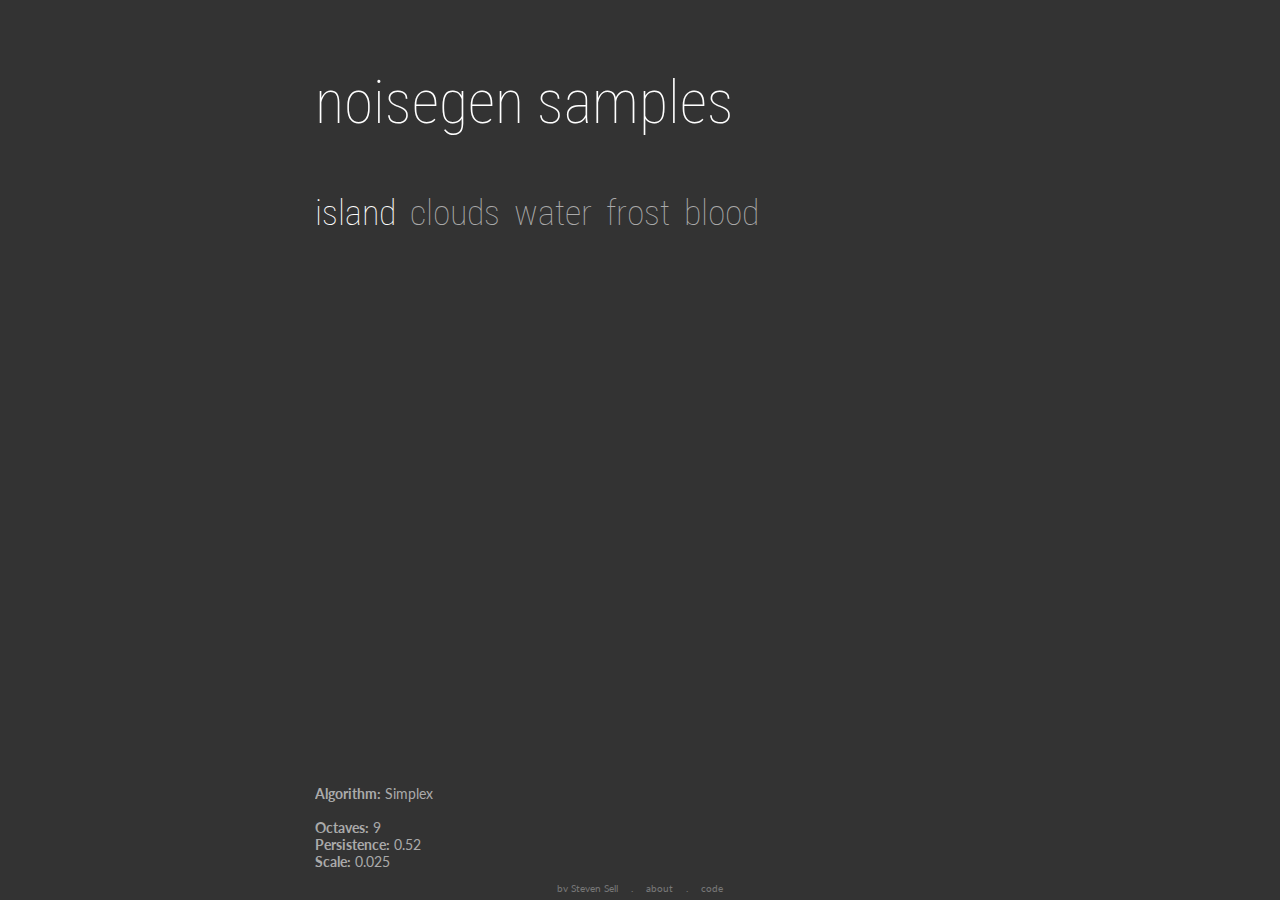
==== samples.html @ 19ce5485 "Added samples and about" ====
<html>
<head>
    <title>noisegen</title>

    <link rel="stylesheet" href="https://fonts.googleapis.com/css?family=Lato">
    <link rel="stylesheet" href="https://fonts.googleapis.com/css?family=Roboto+Condensed:300">
    <link rel="stylesheet" href="styles/noisegen.css">
    <link rel="stylesheet" href="styles/samples.css">

    <script src="https://ajax.googleapis.com/ajax/libs/jquery/3.1.1/jquery.min.js"></script>
    <script src="scripts/noise_samples.js"></script>

</head>
<body>
    <div id="holder">
        <div id="contents" style="overflow: auto;">
            <div class="blockotext">
                <div class="bigtext">noisegen samples</div> 
                
                <br/><br/>

                <span id="title_0" class="sample_title sample_title_active">island</span>
                <span id="title_1" class="sample_title sample_title_inactive">clouds</span>
                <span id="title_2" class="sample_title sample_title_inactive">water</span>
                <span id="title_3" class="sample_title sample_title_inactive">frost</span>
                <span id="title_4" class="sample_title sample_title_inactive">blood</span>

                <div id="sample_0" class="sample_box sample_active">
                    <div style="width: 512px; height: 512px; background-image: url('media/noise_island.png');"></div>

                    <br/><br/>

                    <b>Algorithm:</b> Simplex

                    <br/><br/>

                    <b>Octaves:</b> 9 <br/>
                    <b>Persistence:</b> 0.52 <br/>
                    <b>Scale:</b> 0.025

                    <br/><br/>

                    <b>Palette:</b> <input class="palette_sample" value="0,69,131,239,Solid;134,85,143,243,Solid;167,211,200,139,Solid;170,145,200,126,Solid;">
                </div>

                <div id="sample_1" class="sample_box sample_inactive">
                    <div style="width: 512px; height: 512px; background-image: url('media/noise_clouds.png');"></div>

                    <br/><br/>

                    <b>Algorithm:</b> Perlin

                    <br/><br/>

                    <b>Octaves:</b> 6 <br/>
                    <b>Persistence:</b> 0.6 <br/>
                    <b>Scale:</b> 0.02

                    <br/><br/>

                    <b>Palette:</b> <input class="palette_sample" value="0,85,167,230,Smooth RGB;88,85,167,230,Smooth RGB;133,222,238,253,Smooth RGB;151,222,238,253,Smooth RGB;236,253,253,253,Smooth RGB;">
                </div>

                <div id="sample_2" class="sample_box sample_inactive">
                    <div style="width: 512px; height: 512px; background-image: url('media/noise_water.png');"></div>

                    <br/><br/>

                    <b>Algorithm:</b> Worley

                    <br/><br/>

                    <b>Region Dimensions:</b> 128 <br/>
                    <b>N Closest Points:</b> 1 <br/>
                    <b>Density Mean:</b> 3 <br/>
                    <b>Density Deviations:</b> 1

                    <br/><br/>

                    <b>Palette:</b> <input class="palette_sample" value="0,58,111,232,Smooth RGB;231,76,177,255,Solid;">
                </div>

                <div id="sample_3" class="sample_box sample_inactive">
                    <div style="width: 512px; height: 512px; background-image: url('media/noise_frosty.png');"></div>

                    <br/><br/>

                    <b>Algorithm:</b> Worley

                    <br/><br/>

                    <b>Region Dimensions:</b> 64 <br/>
                    <b>N Closest Points:</b> 5 <br/>
                    <b>Density Mean:</b> 1 <br/>
                    <b>Density Deviations:</b> 1

                    <br/><br/>

                    <b>Palette:</b> <input class="palette_sample" value="0,60,115,183,Smooth RGB;107,149,206,255,Smooth RGB;171,197,224,247,Smooth RGB;238,255,255,255,Smooth RGB;">
                </div>

                <div id="sample_4" class="sample_box sample_inactive">
                    <div style="width: 512px; height: 512px; background-image: url('media/noise_blood.png');"></div>

                    <br/><br/>

                    <b>Algorithm:</b> Worley

                    <br/><br/>

                    <b>Region Dimensions:</b> 128 <br/>
                    <b>N Closest Points:</b> 1 <br/>
                    <b>Density Mean:</b> 5 <br/>
                    <b>Density Deviations:</b> 1

                    <br/><br/>

                    <b>Palette:</b> <input class="palette_sample" value="0,136,50,30,Smooth RGB;24,159,67,46,Smooth RGB;64,228,67,31,Smooth RGB;109,35,35,35,Smooth RGB;155,0,0,0,Smooth RGB;">
                </div>
            </div>
        </div> <!-- Contents -->

        <div id="footer">
            <span class="footer_span selective_link">by <a href="http://www.vertexfragment.com/">Steven Sell</a></span> . <span class="footer_span selective_link"><a href="about.html">about</a></span> . <span class="footer_span selective_link"><a href="https://github.com/ssell/noisegen">code</a></span></span>
        </div>
    </div> <!-- Holder -->
</body>
</html>
---- styles/noisegen.css ----
html,body
{
    color: #AAA;
    background-color: #333;
    font-family: 'Lato', sans-serif;
    font-size: 14px;

    overflow: hidden;
}

a 
{
    text-decoration: none;
    color: #CCFFCC;
}

label 
{
    display: block;
    padding-left: 15px;
    text-indent: -15px;
}

.noise_property_value
{
    position: absolute;

    margin-left: 5px;

    background-color: transparent;

    color: #AAA;
    font-family: 'Lato', sans-serif;
    font-size: 14px;

    border: 0;

    width: 50px;
}

#holder{
    min-height: 100%;
    position: relative;
}

#contents
{
    position: absolute;

    left: 1%;
    top: 1%;
    right: 1%;
    bottom: 1%;

    width: 98%;
    height: 98%;

    overflow: hidden;
}

#footer
{
    font-size: 10px;
    color: #777;

    height: 10px; 
    width: 100%;
    position: absolute;
    left: 0;
    bottom: 0; 

    text-align: center;
}

.footer_span 
{
    padding-left: 10px;
    padding-right: 10px;
}

.selective_link a 
{
    color: #777;
}

.selective_link a:hover 
{
    color: #CCFFCC;
}

#surface_container
{
    right: 50%;
    bottom: 50%;
    transform: translate(50%,50%);
    position: absolute;
}

#surface
{

}

#control_panel
{
    position: absolute;

    height: 98%;

    left: 1%;
    top: 1%;

    z-index: 1;

    width: 367px;

    overflow: auto;
    padding-right: 17px;
}

#progress_bar
{
    width: 0%;
    height: 3px;

    background-color: #6EFC8A;
}

#progress_bar_title 
{
    position: absolute;
    z-index: 1;
    text-align: center;
    width: 100%;
    margin-top: -7px;

    color: #FFFFFF;
    text-shadow: -1px -1px 0 #000, 1px -1px 0 #000, -1px 1px 0 #000, 1px 1px 0 #000;  

}

.ui_category
{
    width: 330px;

    background-color: rgb(28, 28, 28);
    border: 0px solid #111111;

    margin-bottom: 5px;
    padding: 10px;
}

.category_title
{
    width: 100%;
    border-bottom: 1px solid #555;
    margin-bottom: 20px;
    font-size: 16px;
}

.ui_holder
{
    text-align: center;
    margin-bottom: 15px;
}

.ui_title
{
    color: #CCC;
    font-weight: bold;
    margin-bottom: 5px;
}

.ui_element
{
    display: inline-block;

    width: 220px;

    margin-left: 15px;
    margin-right: 15px;

    background-color: #CCC;
    border: 0px solid black;

    padding: 2px;
}

.ui_checkbox 
{
    padding: 0;
    margin: 0;
    margin-right: 5px;
    top: -1px;

    vertical-align: bottom;
    position: relative;
}

.big_button
{
    background-color: #CCC;
    border: 1px solid #333;
    border-radius: 5px;

    width: 100px;
    height: 25px;
    margin-top: 15px;
}

.big_button:hover
{
    background-color: #DDD;
    cursor: pointer;
}

.normal_button
{
    width: 25%;

    background-color: #CCC;
    border: 1px solid #333;
    border-radius: 5px;
}

.normal_button:hover
{
    background-color: #DDD;
    cursor: pointer;
}

.color_button_selected
{
    background-color: #CCFFCC;
}

.color_button_selected:hover
{
    background-color: #DDFFDD;
    cursor: pointer;
}

.noise_property_value
{
    display: inline-block;
}

.hidden 
{
    display: none;
}

.multi_scaler 
{
    width: 90%;
    height: 5px;
}

.ui_table
{
    table-layout: fixed;
    width: 100%;
}

input[type="range"]
{
    display: inline-block;

    width: 90%;

    -webkit-appearance: none;
    -moz-apperance: none;

    background-color: #CCCCCC;
    height: 10px;

    border: 0px solid black;
}

input[type=range]:focus 
{
  outline: none;
}

input[type='range']::-webkit-slider-thumb 
{
    -webkit-appearance: none !important;

    background-color: #FFFFFF;
    border: 1px solid #333333;

    height: 16px;
    width: 5px;

    cursor: pointer;
}

input[type=range]::-moz-range-thumb
{
    -webkit-appearance: none !important;

    background-color: #FFFFFF;
    border: 1px solid #333333;
    border-radius: 1px;

    height: 16px;
    width: 3px;

    cursor: pointer;
}

input[type=range]::-ms-thumb
{
    -webkit-appearance: none !important;

    background-color: #FFFFFF;
    border: 1px solid #333333;

    height: 16px;
    width: 5px;

    cursor: pointer;
}

input[type=range]::-moz-range-track 
{
    background-color: #CCCCCC;
}

td 
{ 
    word-wrap: break-word; 
}

/* Remove the up/down arrows from the 'number' input fields */

input[type=number]::-webkit-inner-spin-button, input[type=number]::-webkit-outer-spin-button 
{ 
    -webkit-appearance: none;
    -moz-appearance: none;
    appearance: none;
    margin: 0; 
}

input[type=number] 
{
    -moz-appearance:textfield;
}

.information 
{
    float: right;
    font-size: 11px;
    color: #888;
    cursor: pointer;
    padding-left: 5px;
}

.information:hover 
{
    color: #CCFFCC;
}

.blockotext 
{
    width: 650px;
    margin: 0 auto;
    margin-top: 50px;
}

.bigtext 
{
    font-family: 'Roboto Condensed', sans-serif;
    font-size: 60px;
    font-weight: 100;
    color: #fff;

    padding-bottom: 20px;
}
---- styles/samples.css ----
.sample_title 
{
    font-family: 'Roboto Condensed', sans-serif;
    font-size: 36px;
    font-weight: 100;
    color: #fff;

    padding-right: 10px;
}

.sample_title_inactive
{
    color: #AAA;
    cursor: pointer;
}

.sample_title_inactive:hover
{
    color: #CCFFCC;
}

.sample_box 
{
    overflow: auto;
    padding-top: 5px;
}

.sample_inactive 
{
    display: none;
}

.palette_sample
{
    display: inline-block;
    font-family: Consolas, monospace;

    background-color: transparent;
    border: 0;

    margin-left: 5px;
    width: 80%;
    color: #AAA;
}

.palette_sample:focus 
{
    outline: none;
}
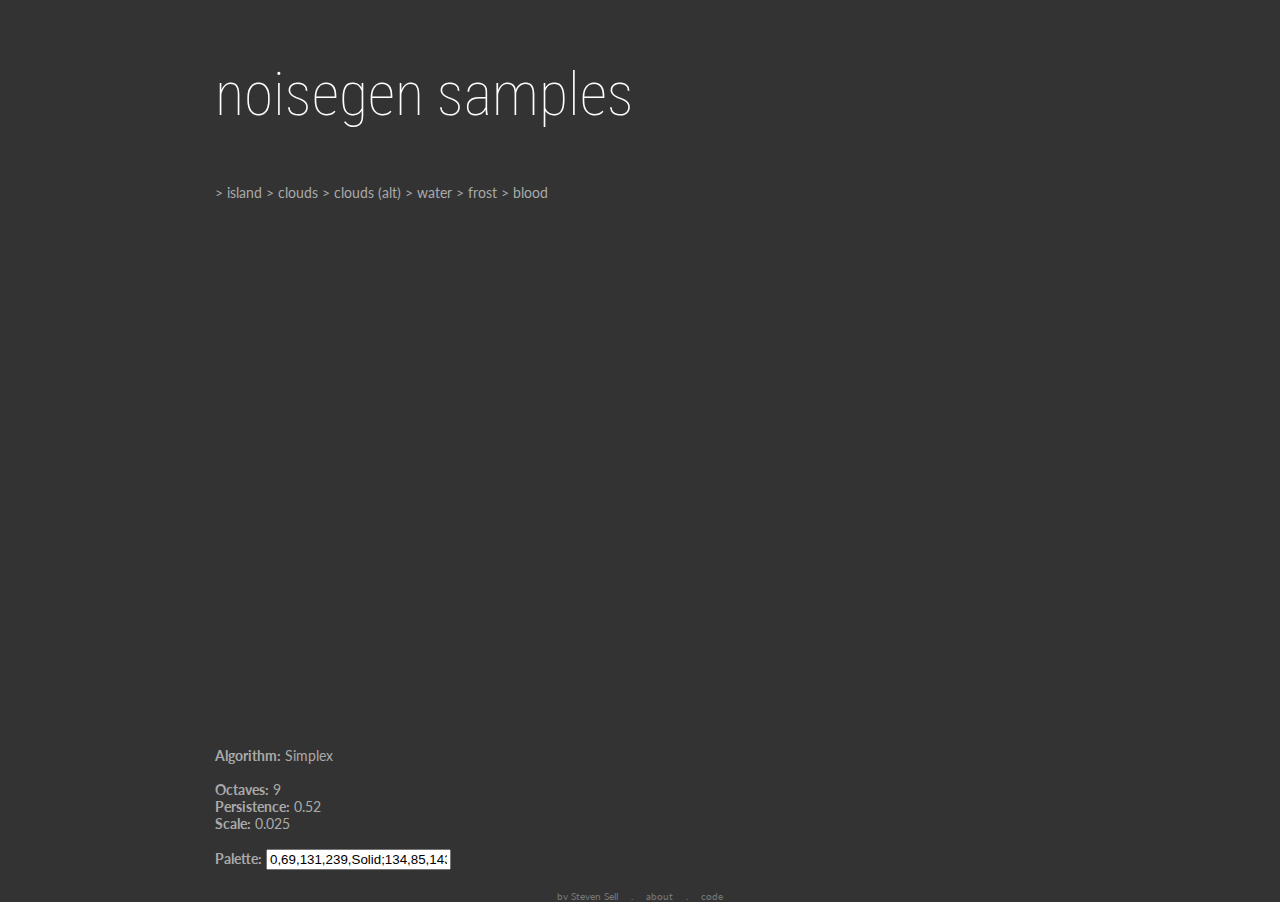
==== commit 2c6e5ab2: "Adding new cloud sample" ====
--- a/samples.html
+++ b/samples.html
@@ -1,14 +1,15 @@
-<html>
+<DOCTYPE html>
 <head>
+    <meta http-equiv="content-type" content="text/html; charset=utf-8" />
     <title>noisegen</title>
 
     <link rel="stylesheet" href="https://fonts.googleapis.com/css?family=Lato">
     <link rel="stylesheet" href="https://fonts.googleapis.com/css?family=Roboto+Condensed:300">
-    <link rel="stylesheet" href="styles/noisegen.css">
-    <link rel="stylesheet" href="styles/samples.css">
+    <link rel="stylesheet" href="min/styles/noisegen.min.css">
+    <link rel="stylesheet" href="min/styles/samples.min.css">
 
     <script src="https://ajax.googleapis.com/ajax/libs/jquery/3.1.1/jquery.min.js"></script>
-    <script src="scripts/noise_samples.js"></script>
+    <script src="min/scripts/noise_samples.min.js"></script>
 
 </head>
 <body>
@@ -19,11 +20,12 @@
                 
                 <br/><br/>
 
-                <span id="title_0" class="sample_title sample_title_active">island</span>
-                <span id="title_1" class="sample_title sample_title_inactive">clouds</span>
-                <span id="title_2" class="sample_title sample_title_inactive">water</span>
-                <span id="title_3" class="sample_title sample_title_inactive">frost</span>
-                <span id="title_4" class="sample_title sample_title_inactive">blood</span>
+                <span id="title_0" class="sample_title sample_title_active">> island</span>
+                <span id="title_1" class="sample_title sample_title_inactive">> clouds</span>
+                <span id="title_5" class="sample_title sample_title_inactive">> clouds (alt)</span>
+                <span id="title_2" class="sample_title sample_title_inactive">> water</span>
+                <span id="title_3" class="sample_title sample_title_inactive">> frost</span>
+                <span id="title_4" class="sample_title sample_title_inactive">> blood</span>
 
                 <div id="sample_0" class="sample_box sample_active">
                     <div style="width: 512px; height: 512px; background-image: url('media/noise_island.png');"></div>
@@ -59,6 +61,24 @@
                     <br/><br/>
 
                     <b>Palette:</b> <input class="palette_sample" value="0,85,167,230,Smooth RGB;88,85,167,230,Smooth RGB;133,222,238,253,Smooth RGB;151,222,238,253,Smooth RGB;236,253,253,253,Smooth RGB;">
+                </div>
+
+                <div id="sample_5" class="sample_box sample_inactive">
+                    <div style="width: 512px; height: 512px; background-image: url('media/noise_clouds2.png');"></div>
+
+                    <br/><br/>
+
+                    <b>Algorithm:</b> Perlin
+
+                    <br/><br/>
+
+                    <b>Octaves:</b> 6 <br/>
+                    <b>Persistence:</b> 0.6 <br/>
+                    <b>Scale:</b> 0.02
+
+                    <br/><br/>
+
+                    <b>Palette:</b> <input class="palette_sample" value="0,78,151,207,Smooth RGB;88,85,167,230,Smooth RGB;128,85,167,230,Smooth RGB;143,255,255,255,Smooth RGB;163,222,238,253,Smooth RGB;236,233,233,233,Smooth RGB;">
                 </div>
 
                 <div id="sample_2" class="sample_box sample_inactive">
--- a/min/styles/noisegen.min.css
+++ b/min/styles/noisegen.min.css
@@ -0,0 +1 @@
+html,body{height:100%;margin:0;padding:0;color:#AAA;background-color:#333;font-family:'Lato',sans-serif;font-size:14px;overflow:hidden}a{text-decoration:none;color:#CFC}label{display:block;padding-left:15px;text-indent:-15px}.noise_property_value{position:absolute;margin-left:5px;background-color:transparent;color:#AAA;font-family:'Lato',sans-serif;font-size:14px;border:0;width:50px}#holder{min-height:100%;position:relative}#contents{position:absolute;left:1%;top:1%;right:1%;bottom:1%;width:98%;height:98%;overflow:hidden}#footer{font-size:10px;color:#777;height:10px;width:100%;position:absolute;left:0;bottom:0;text-align:center}.footer_span{padding-left:10px;padding-right:10px}.selective_link a{color:#777}.selective_link a:hover{color:#CFC}#surface_container{right:50%;bottom:50%;transform:translate(50%,50%);position:absolute}#control_panel{position:absolute;height:98%;left:1%;top:1%;z-index:1;width:367px;overflow:auto;padding-right:17px}#progress_bar{width:0%;height:3px;background-color:#6EFC8A}#progress_bar_title{position:absolute;z-index:1;text-align:center;width:100%;margin-top:-7px;color:#FFF;text-shadow:-1px -1px 0 #000,1px -1px 0 #000,-1px 1px 0 #000,1px 1px 0 #000}.ui_category{width:330px;background-color:rgb(28,28,28);border:0 solid #111;margin-bottom:5px;padding:10px}.category_title{width:100%;font-size:16px}.ui_holder{text-align:center;margin-bottom:15px}.ui_title{color:#CCC;font-weight:700;margin-bottom:5px}.ui_element{display:inline-block;width:220px;margin-left:15px;margin-right:15px;background-color:#CCC;border:0 solid black;padding:2px}.ui_checkbox{padding:0;margin:0;margin-right:5px;top:-1px;vertical-align:bottom;position:relative}.big_button{background-color:#CCC;border:1px solid #333;border-radius:5px;width:100px;height:25px;margin-top:15px}.big_button:hover{background-color:#DDD;cursor:pointer}.normal_button{width:25%;background-color:#CCC;border:1px solid #333;border-radius:5px}.normal_button:hover{background-color:#DDD;cursor:pointer}.color_button_selected{background-color:#CFC}.color_button_selected:hover{background-color:#DFD;cursor:pointer}.noise_property_value{display:inline-block}.hidden{display:none}.multi_scaler{width:90%;height:5px}.ui_table{table-layout:fixed;width:100%}input[type="range"]{display:inline-block;width:90%;-webkit-appearance:none;-moz-apperance:none;background-color:#CCC;height:10px;border:0 solid black}input[type=range]:focus{outline:none}input[type='range']::-webkit-slider-thumb{-webkit-appearance:none!important;background-color:#FFF;border:1px solid #333;height:16px;width:5px;cursor:pointer}input[type=range]::-moz-range-thumb{-webkit-appearance:none!important;background-color:#FFF;border:1px solid #333;border-radius:1px;height:16px;width:3px;cursor:pointer}input[type=range]::-ms-thumb{-webkit-appearance:none!important;background-color:#FFF;border:1px solid #333;height:16px;width:5px;cursor:pointer}input[type=range]::-moz-range-track{background-color:#CCC}td{word-wrap:break-word}input[type=number]::-webkit-inner-spin-button,input[type=number]::-webkit-outer-spin-button{-webkit-appearance:none;-moz-appearance:none;appearance:none;margin:0}input[type=number]{-moz-appearance:textfield}.information{float:right;font-size:11px;color:#888;cursor:pointer;padding-left:5px}.information:hover{color:#CFC}.blockotext{width:850px;margin:0 auto;margin-top:50px}.bigtext{font-family:'Roboto Condensed',sans-serif;font-size:60px;font-weight:100;color:#fff;padding-bottom:20px}#color_templates{background-color:transparent;color:#777;font-size:10px}#color_templates:focus{outline:none}.minimize{top:0;float:right;font-size:18px;height:10px;line-height:10px;font-weight:700;cursor:pointer}